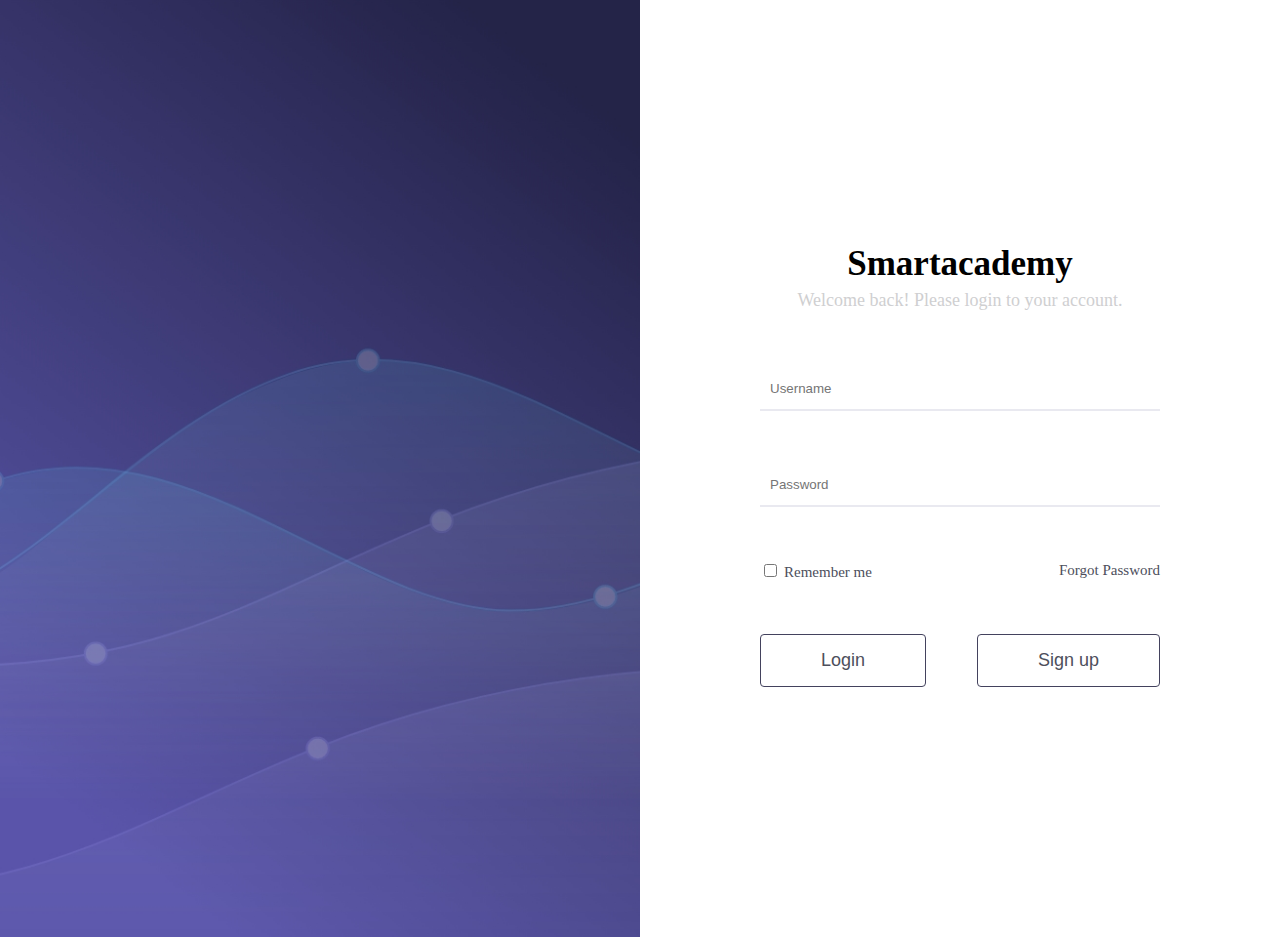
==== index.html @ c2ab45e5 "created login page" ====
<!DOCTYPE html>
<html lang="en">

<head>
  <link rel="stylesheet" type="text/css" href="css/reset.css">
  <meta charset="UTF-8">
  <meta http-equiv="X-UA-Compatible" content="IE=edge">
  <meta name="viewport" content="width=device-width, initial-scale=1.0">
  <link rel="stylesheet" type="text/css" href="css/font.css">
  <link rel="stylesheet" type="text/css" href="css/style.css">
  <title>Final</title>
  <script defer src="./script.js"></script>
</head>

<body>
  <div class="main-container">
    <div class="left-image">
      <!-- <img class="login-image" src="images/login-image.jpg" alt="image"> -->
    </div>
    <div class="login-container vertical-flex">
      <div class="login-title vertical-flex">
        <h1 class="log-tlt">Smartacademy</h1>
        <p class="log-txt">Welcome back! Please login to your account.</p>
      </div>
      <div id="error"></div>
      <form id="form" action="/" method="GET">
        <div class="name-input">
          <input id="name" name="name" type="text" placeholder="Username" required>
        </div>
        <div class="pass-input">
          <input id="password" name="password" type="password" placeholder="Password" required>
        </div>
        <div class="rem-input">
          <div class="remember-me">
            <input type="checkbox" value="lsRememberMe" id="rememberMe">
            <label class="rem" for="rememberMe">Remember me</label>
          </div>
          <label class="forgot" for="rememberMe">Forgot Password</label>
        </div>
        <div class="buttons">
          <button class="login-btn" type="login">Login</button>
          <button class="sign-btn" type="signup">Sign up</button>
        </div>
      </form>
    </div>
  </div>


</body>

</html>
---- css/style.css ----
.vertical-flex{
  display: flex;
  flex-direction: column;
  align-items: center;
  justify-content: center
}
.main-container{
  display: flex;
  flex-wrap: nowrap;
}
.left-image{
  width: 50%;
  height: 937px;
  background-image: url(../images/login-image.jpg);
  background-repeat: no-repeat;
	background-size: cover;
	background-position: center;
}
.login-container{
  width: 50%;

}
.log-tlt{
  font-size: 35px;
  font-weight: bold;
  margin-bottom: 10px;

}
.log-txt{
  font-size: 18px;
  color: #cfcfd1;
}
.log-txt:hover{
  color:#4D4F5C;
}
.name-input{
  padding: 5px;
  margin-top: 55px;
}
.pass-input{
  padding: 5px;
  margin-top: 44px;
}
.rem-input{
  padding: 5px;
  margin-top: 44px;
}
.buttons{
  padding: 5px;
  margin-top: 44px;
}
#name,#password{
border-top: none;
border-left: none;
border-right: none;
width: 400px;
height: 25px;
border-bottom: 2px solid #E9E9F0;
padding: 20px 10px;

}
.rem-input{
  display: flex;
  align-items: center;
  justify-content: space-between;
}
.buttons{
  display: flex;
  align-items: center;
  justify-content: space-between;
}
.login-btn{
color: #4D4F5C;
font-size: 18px;
border-radius: 4px;
border: 1px solid #43425D;
padding: 15px 60px;
background-color: #FFFFFF;
}
.sign-btn{
  color: #4D4F5C;
  font-size: 18px;
  border-radius: 4px;
  border: 1px solid #43425D;
  padding: 15px 60px;
  background-color: #FFFFFF;
}
.sign-btn:hover{
  background-color:#43425D;
  color: #FFFFFF;
}
.login-btn:hover{
  background-color:#43425D;
  color: #FFFFFF;
}
.rem, .forgot{
  font-size: 15px;
  color: #4D4F5C;
}
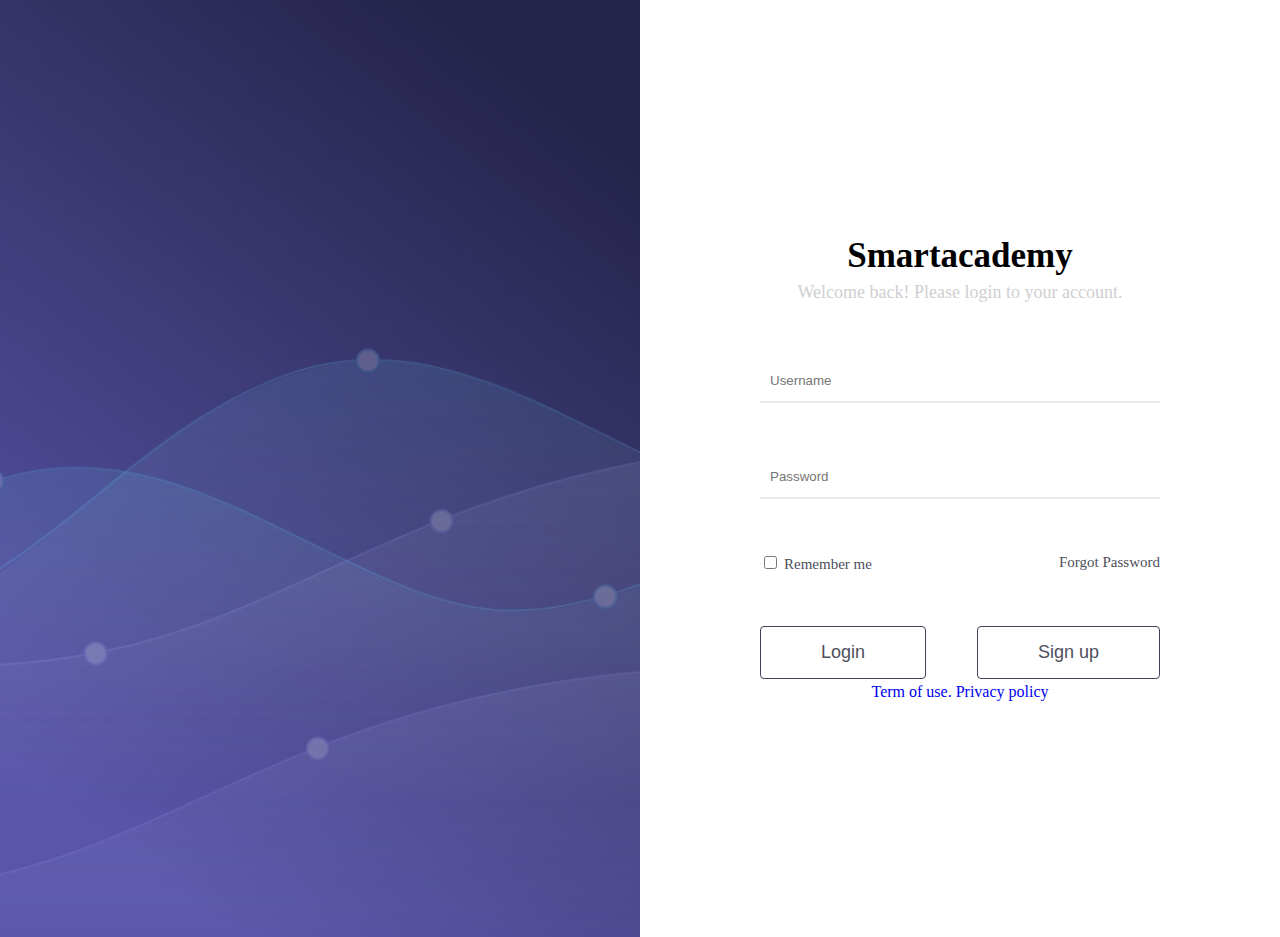
==== commit 490507d0: "added sing up page" ====
--- a/index.html
+++ b/index.html
@@ -8,14 +8,13 @@
   <meta name="viewport" content="width=device-width, initial-scale=1.0">
   <link rel="stylesheet" type="text/css" href="css/font.css">
   <link rel="stylesheet" type="text/css" href="css/style.css">
-  <title>Final</title>
+  <title>Login</title>
   <script defer src="./script.js"></script>
 </head>
 
 <body>
   <div class="main-container">
     <div class="left-image">
-      <!-- <img class="login-image" src="images/login-image.jpg" alt="image"> -->
     </div>
     <div class="login-container vertical-flex">
       <div class="login-title vertical-flex">
@@ -38,10 +37,21 @@
           <label class="forgot" for="rememberMe">Forgot Password</label>
         </div>
         <div class="buttons">
-          <button class="login-btn" type="login">Login</button>
-          <button class="sign-btn" type="signup">Sign up</button>
+
+          <button id="login" class="login-btn" type="login">
+            Login
+          </button>
+
+          <button class="sign-btn" type="signup" id="sign-up">
+            Sign up
+          </button>
         </div>
       </form>
+      <div class="terms">
+        <a href="#">
+          <p class="trm-txt">Term of use. Privacy policy</p>
+        </a>
+      </div>
     </div>
   </div>
 
--- a/css/font.css
+++ b/css/font.css
@@ -0,0 +1,26 @@
+@font-face {
+  font-family: 'Source Sans Pro';
+  src: url('../fonts/SourceSansPro-Regular.eot');
+  src: url('../fonts/SourceSansPro-Regular.eot?#iefix') format('embedded-opentype'),
+      url('../fonts/SourceSansPro-Regular.woff2') format('woff2'),
+      url('../fonts/SourceSansPro-Regular.woff') format('woff'),
+      url('../fonts/SourceSansPro-Regular.ttf') format('truetype'),
+      url('../fonts/SourceSansPro-Regular.svg#SourceSansPro-Regular') format('svg');
+  font-weight: normal;
+  font-style: normal;
+  font-display: swap;
+}
+@font-face {
+  font-family: 'Source Sans Pro Bold';
+  src: url('../fonts/SourceSansPro-Bold.eot');
+  src: url('../fonts/SourceSansPro-Bold.eot?#iefix') format('embedded-opentype'),
+      url('../fonts/SourceSansPro-Bold.woff2') format('woff2'),
+      url('../fonts/SourceSansPro-Bold.woff') format('woff'),
+      url('../fonts/SourceSansPro-Bold.ttf') format('truetype'),
+      url('../fonts/SourceSansPro-Bold.svg#SourceSansPro-Bold') format('svg');
+  font-weight: bold;
+  font-style: normal;
+  font-display: swap;
+}
+
+
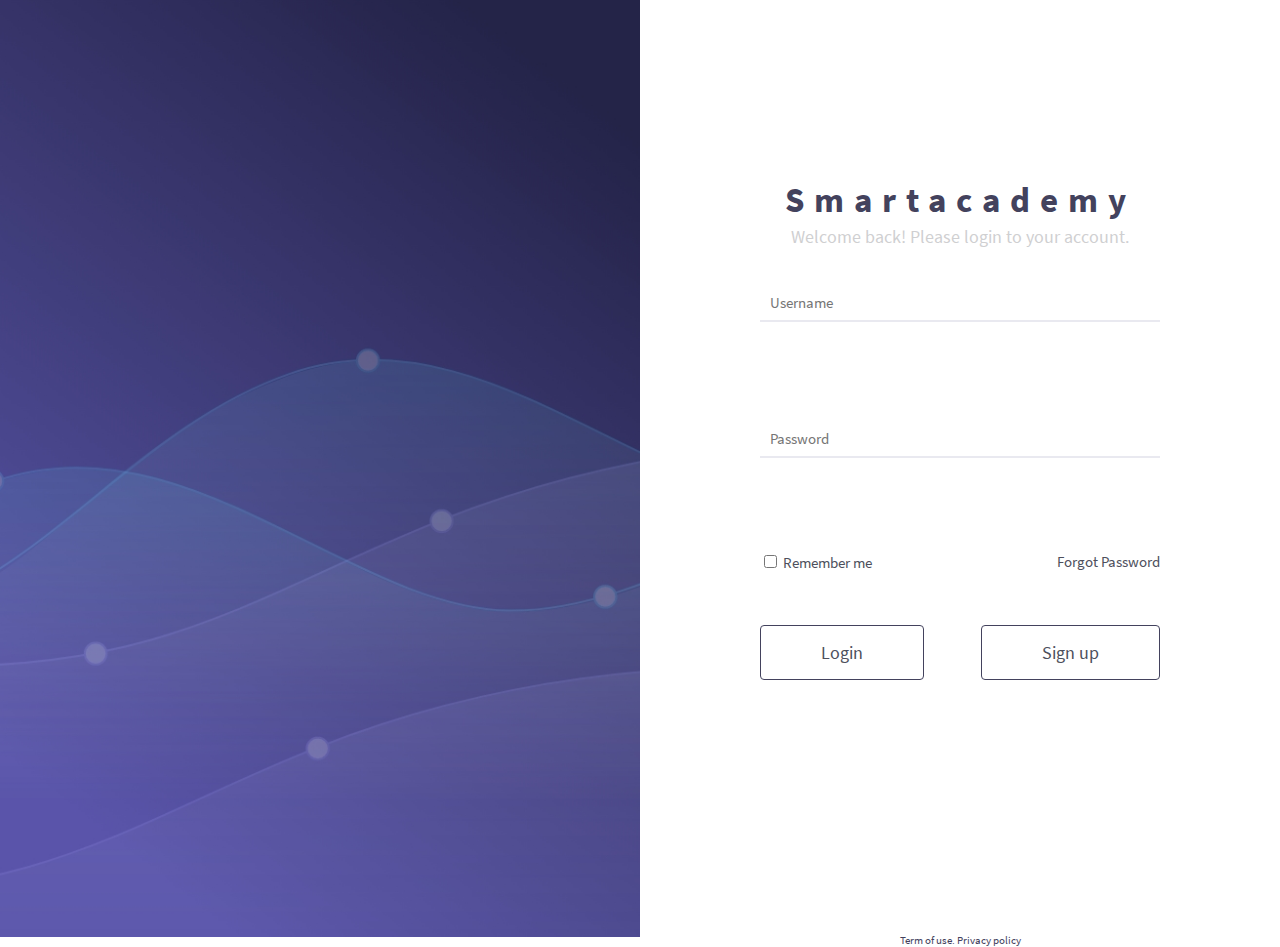
==== commit a5afcfe7: "changed some log in sign up configuration and style" ====
--- a/index.html
+++ b/index.html
@@ -9,7 +9,6 @@
   <link rel="stylesheet" type="text/css" href="css/font.css">
   <link rel="stylesheet" type="text/css" href="css/style.css">
   <title>Login</title>
-  <script defer src="./script.js"></script>
 </head>
 
 <body>
@@ -24,24 +23,24 @@
       <div id="error"></div>
       <form id="form" action="/" method="GET">
         <div class="name-input">
-          <input id="name" name="name" type="text" placeholder="Username" required>
+          <input class="name" id="name" name="name" type="text" placeholder="Username">
+          <div class="user-error" id="user-error"></div>
         </div>
         <div class="pass-input">
-          <input id="password" name="password" type="password" placeholder="Password" required>
+          <input class="password" id="password" name="password" type="password" placeholder="Password">
+          <div class="pass-error" id="pass-error"></div>
         </div>
         <div class="rem-input">
           <div class="remember-me">
             <input type="checkbox" value="lsRememberMe" id="rememberMe">
             <label class="rem" for="rememberMe">Remember me</label>
           </div>
-          <label class="forgot" for="rememberMe">Forgot Password</label>
+          <label class="forgot" for="forgot">Forgot Password</label>
         </div>
         <div class="buttons">
-
           <button id="login" class="login-btn" type="login">
             Login
           </button>
-
           <button class="sign-btn" type="signup" id="sign-up">
             Sign up
           </button>
@@ -55,7 +54,7 @@
     </div>
   </div>
 
-
+  <script src="./js/script.js"></script>
 </body>
 
 </html>--- a/css/style.css
+++ b/css/style.css
@@ -18,15 +18,19 @@
 }
 .login-container{
   width: 50%;
-
+}
+#rememberMe{
+  cursor: pointer;
 }
 .log-tlt{
+  font-family: 'Source Sans Pro Bold';
+  letter-spacing: 10px;
   font-size: 35px;
-  font-weight: bold;
   margin-bottom: 10px;
-
+  color: #43425D;
 }
 .log-txt{
+  font-family: 'Source Sans Pro';
   font-size: 18px;
   color: #cfcfd1;
 }
@@ -35,21 +39,28 @@
 }
 .name-input{
   padding: 5px;
-  margin-top: 55px;
+  margin-top: 20px;
 }
 .pass-input{
   padding: 5px;
   margin-top: 44px;
 }
 .rem-input{
+  font-family: 'Source Sans Pro';
   padding: 5px;
   margin-top: 44px;
+}
+.forgot{
+  font-family: 'Source Sans Pro';
 }
 .buttons{
   padding: 5px;
   margin-top: 44px;
 }
-#name,#password{
+.name,.password{
+font-family: 'Source Sans Pro';
+font-size: 24px;
+color: #43425D;
 border-top: none;
 border-left: none;
 border-right: none;
@@ -57,7 +68,21 @@
 height: 25px;
 border-bottom: 2px solid #E9E9F0;
 padding: 20px 10px;
-
+outline:none ;
+}
+::placeholder{
+  font-size: 15px;
+}
+.error-ms{
+  border-bottom: 2px solid #FF6565;
+}
+.user-error,.pass-error{
+  height: 25px;
+  margin-top: 15px;
+  margin-left: 10px;
+  font-family: 'Source Sans Pro';
+  font-size: 18px;
+  color: #FF6565;
 }
 .rem-input{
   display: flex;
@@ -70,20 +95,24 @@
   justify-content: space-between;
 }
 .login-btn{
+font-family: 'Source Sans Pro';
 color: #4D4F5C;
 font-size: 18px;
 border-radius: 4px;
 border: 1px solid #43425D;
 padding: 15px 60px;
 background-color: #FFFFFF;
+cursor: pointer;
 }
 .sign-btn{
+  font-family: 'Source Sans Pro';
   color: #4D4F5C;
   font-size: 18px;
   border-radius: 4px;
   border: 1px solid #43425D;
   padding: 15px 60px;
   background-color: #FFFFFF;
+  cursor: pointer;
 }
 .sign-btn:hover{
   background-color:#43425D;
@@ -96,4 +125,24 @@
 .rem, .forgot{
   font-size: 15px;
   color: #4D4F5C;
+  cursor: pointer;
 }
+#error{
+  border-radius: 4px;
+  padding: 2px;
+  color:#cf0808;
+  margin-top: 5px;
+}
+.terms{
+  display: flex;
+  justify-content: center;
+  margin-top: 50px;
+  width: 400px;
+  height: 20px;
+}
+.trm-txt{
+  font-family: 'Source Sans Pro';
+  font-size: 11px;
+  padding-top: 200px;
+  color: #43425D;
+}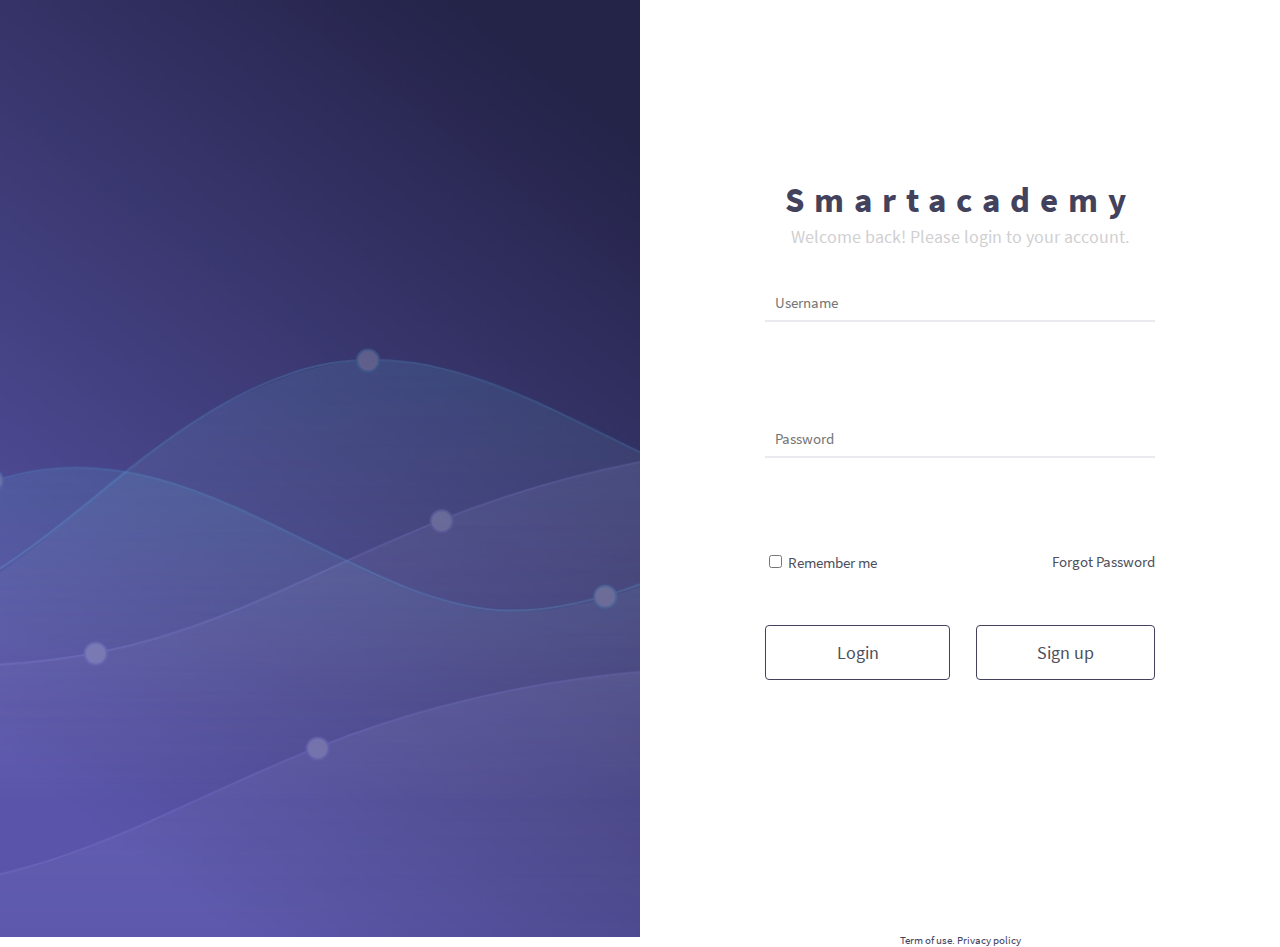
==== commit 6507a16a: "resp" ====
--- a/index.html
+++ b/index.html
@@ -47,9 +47,7 @@
         </div>
       </form>
       <div class="terms">
-        <a href="#">
           <p class="trm-txt">Term of use. Privacy policy</p>
-        </a>
       </div>
     </div>
   </div>
--- a/css/style.css
+++ b/css/style.css
@@ -64,7 +64,7 @@
 border-top: none;
 border-left: none;
 border-right: none;
-width: 400px;
+width: 100%;
 height: 25px;
 border-bottom: 2px solid #E9E9F0;
 padding: 20px 10px;
@@ -93,6 +93,9 @@
   display: flex;
   align-items: center;
   justify-content: space-between;
+}
+#form{
+  width: 400px;
 }
 .login-btn{
 font-family: 'Source Sans Pro';
@@ -100,9 +103,10 @@
 font-size: 18px;
 border-radius: 4px;
 border: 1px solid #43425D;
-padding: 15px 60px;
+padding: 15px 20px;
 background-color: #FFFFFF;
 cursor: pointer;
+width: 185px;
 }
 .sign-btn{
   font-family: 'Source Sans Pro';
@@ -145,4 +149,58 @@
   font-size: 11px;
   padding-top: 200px;
   color: #43425D;
+}
+
+@media screen and (max-width: 900px) {
+  .left-image{
+    display: none;
+  }
+  .login-container{
+    width: 100%;
+    height: 80vh;
+    margin-top: 80px;
+  }
+  .main-container{
+    background-image: url(../images/login-image.jpg);
+    background-repeat: no-repeat;
+    background-size: cover;
+    background-position: center;
+    height: 100vh;
+    width: 100%;
+  }
+  .log-tlt,.log-txt:hover,.rem,.forgot{
+    color: #FFFFFF;
+  }
+  .log-txt{
+    color: #7e7f86;
+  }
+
+}
+@media screen and (max-width: 420px) {
+  .main-container{
+    width: 100%;
+  }
+  #form{
+    width: 100%;
+    padding: 5px;
+  }
+  .log-tlt{
+    font-size: 15px;
+  }
+  .log-txt{
+    font-size: 10px;
+  }
+  .buttons,.rem-input{
+    flex-direction: column;
+    align-items: center;
+    justify-content: space-between;
+  }
+  .login-btn,.sign-btn{
+    width: 100px;
+    height: 50px;
+    margin-bottom: 10px;
+  }
+  .sign-btn{
+    padding: 0;
+  }
 }